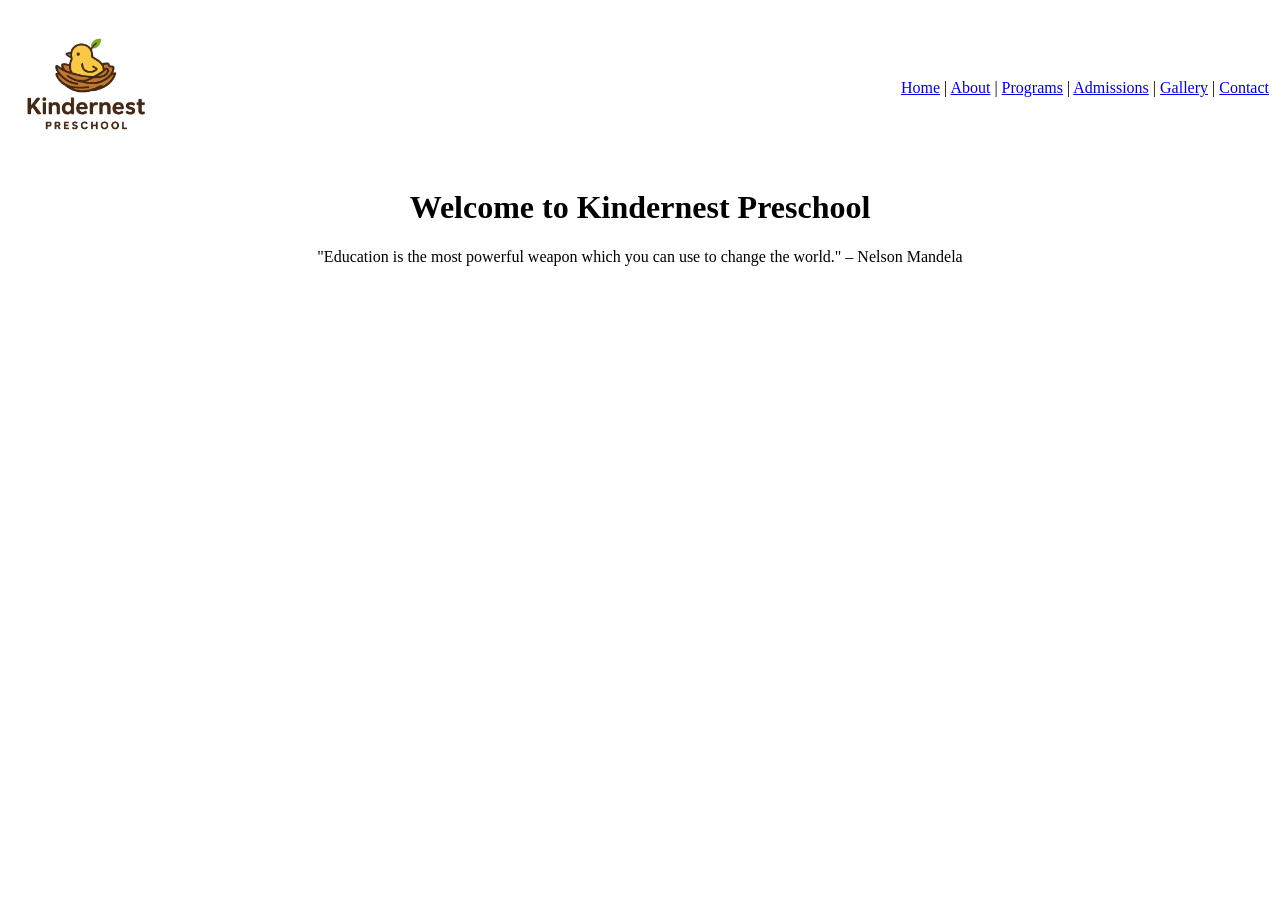
==== index.html @ 62a29763 "added content and tags" ====
<!DOCTYPE html>
<html lang="en">
<head>
  <meta charset="UTF-8">
  <meta name="viewport" content="width=device-width, initial-scale=1.0">
  <title>Kindernest Preschool</title>
</head>
<body>

  <!-- Header Section -->
  <table width="100%">
    <tr>
      <!-- Logo on the left -->
      <td align="left">
        <img src="img/logo.jpg" alt="Kindernest Preschool Logo" width="150">
      </td>
      <!-- Navigation on the right -->
      <td align="right">
        <a href="index.html">Home</a> |
        <a href="about.html">About</a> |
        <a href="programs.html">Programs</a> |
        <a href="admissions.html">Admissions</a> |
        <a href="gallery.html">Gallery</a> |
        <a href="contact.html">Contact</a>
      </td>
    </tr>
  </table>

  <!-- Welcome Message -->
  <h1 align="center">Welcome to Kindernest Preschool</h1>

  <!-- Footer with Quote -->
  <footer>
    <p align="center">
      "Education is the most powerful weapon which you can use to change the world." – Nelson Mandela
    </p>
  </footer>

</body>
</html>
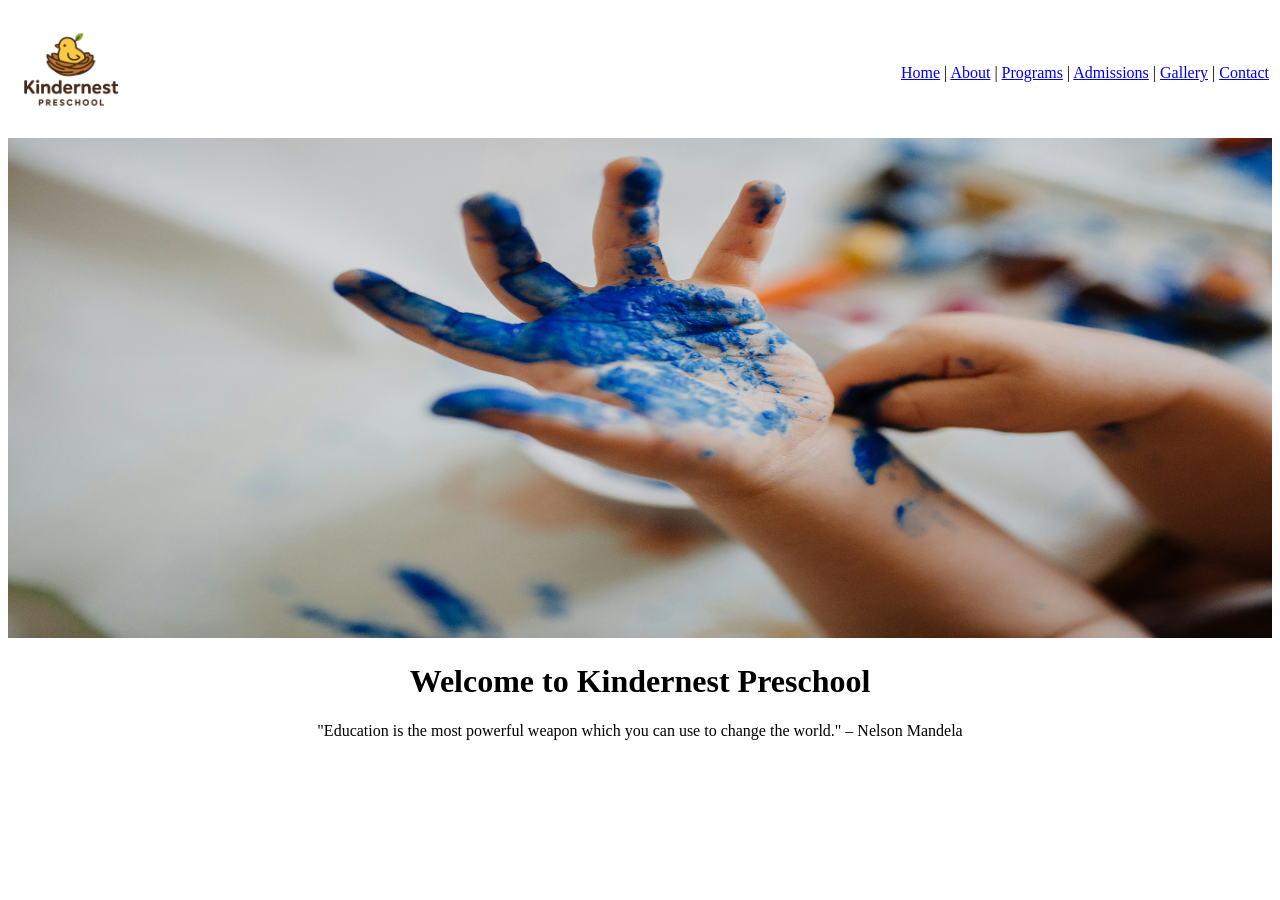
==== commit b314e05e: "changes were made since it showed error on webpage" ====
--- a/index.html
+++ b/index.html
@@ -7,14 +7,12 @@
 </head>
 <body>
 
-  <!-- Header Section -->
+  <!-- Header: Logo (left) and Navigation (right) -->
   <table width="100%">
     <tr>
-      <!-- Logo on the left -->
       <td align="left">
-        <img src="img/logo.jpg" alt="Kindernest Preschool Logo" width="150">
+        <img src="img/logo.jpg" alt="Kindernest Preschool Logo" width="120">
       </td>
-      <!-- Navigation on the right -->
       <td align="right">
         <a href="index.html">Home</a> |
         <a href="about.html">About</a> |
@@ -25,6 +23,11 @@
       </td>
     </tr>
   </table>
+
+  <!-- Large Hero Image -->
+  <div align="center">
+    <img src="img/welcome.jpg" alt="Welcome Image" width="100%" height="500">
+  </div>
 
   <!-- Welcome Message -->
   <h1 align="center">Welcome to Kindernest Preschool</h1>
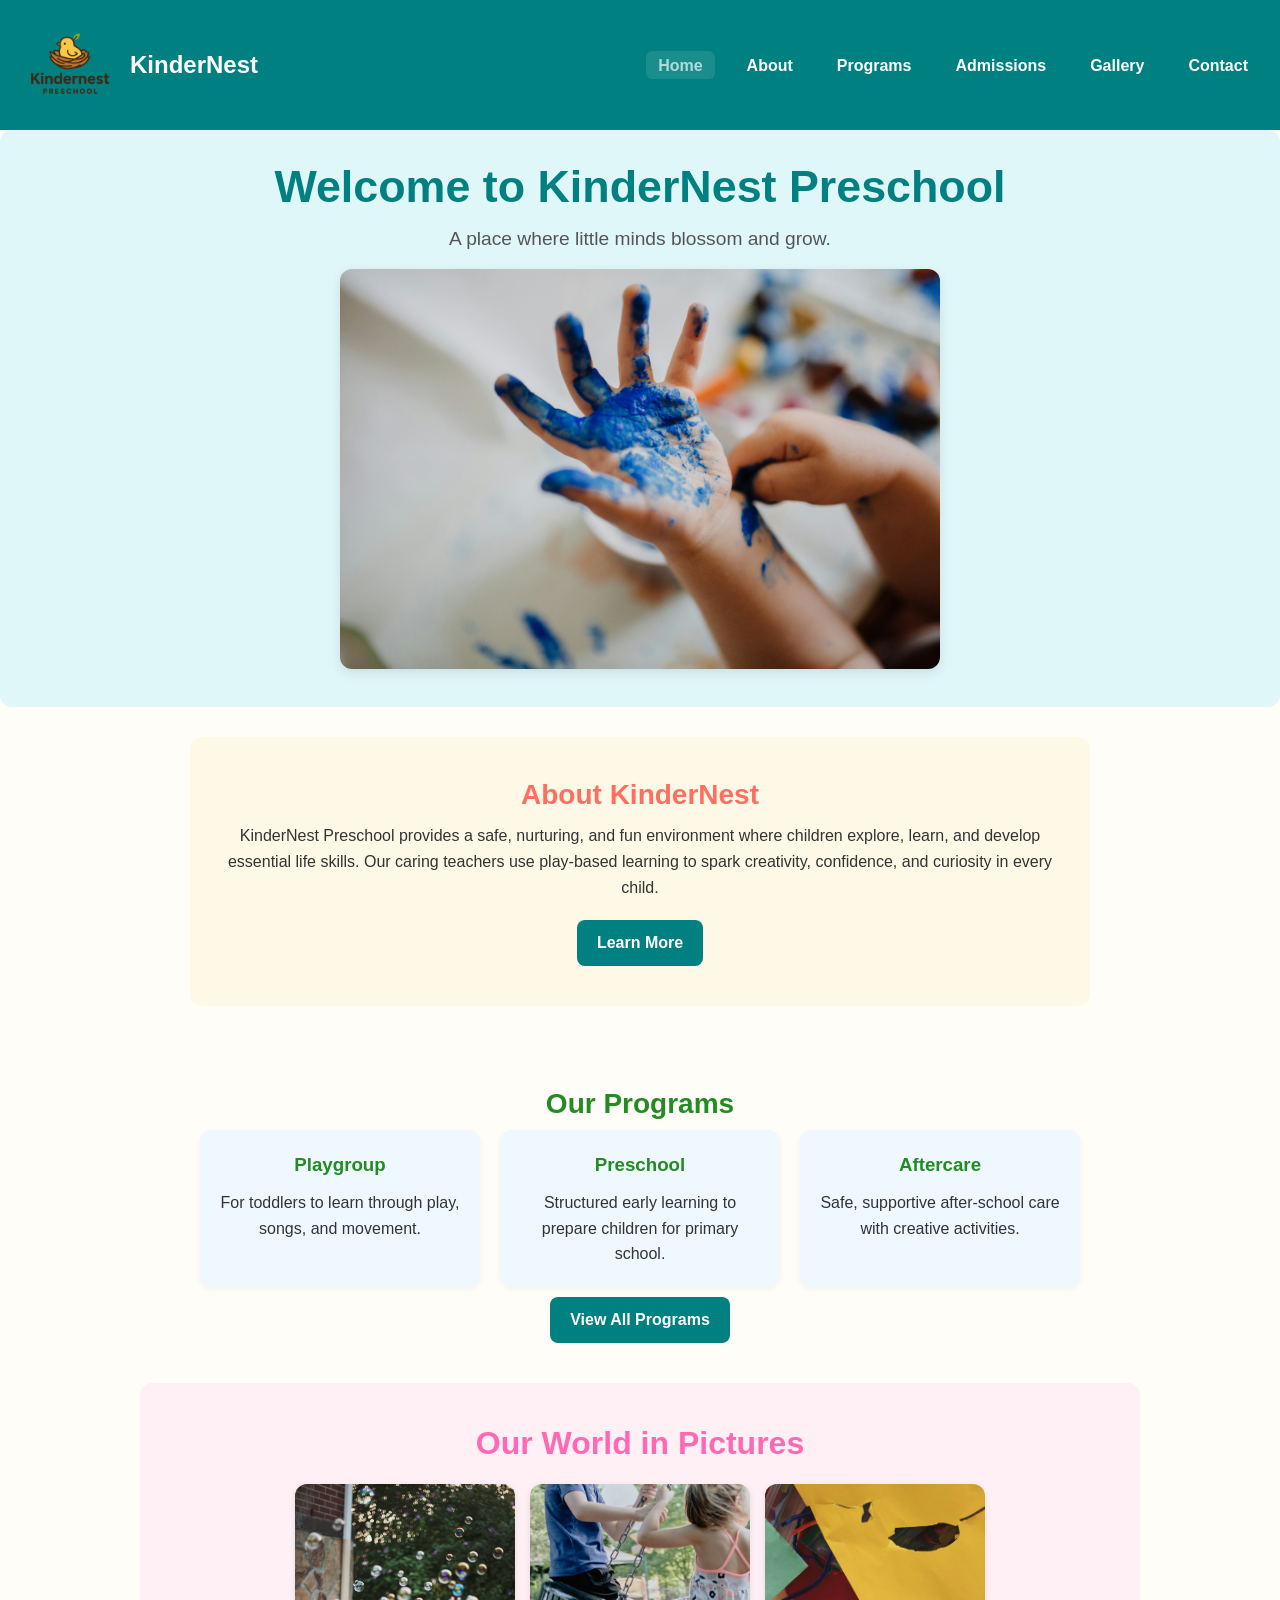
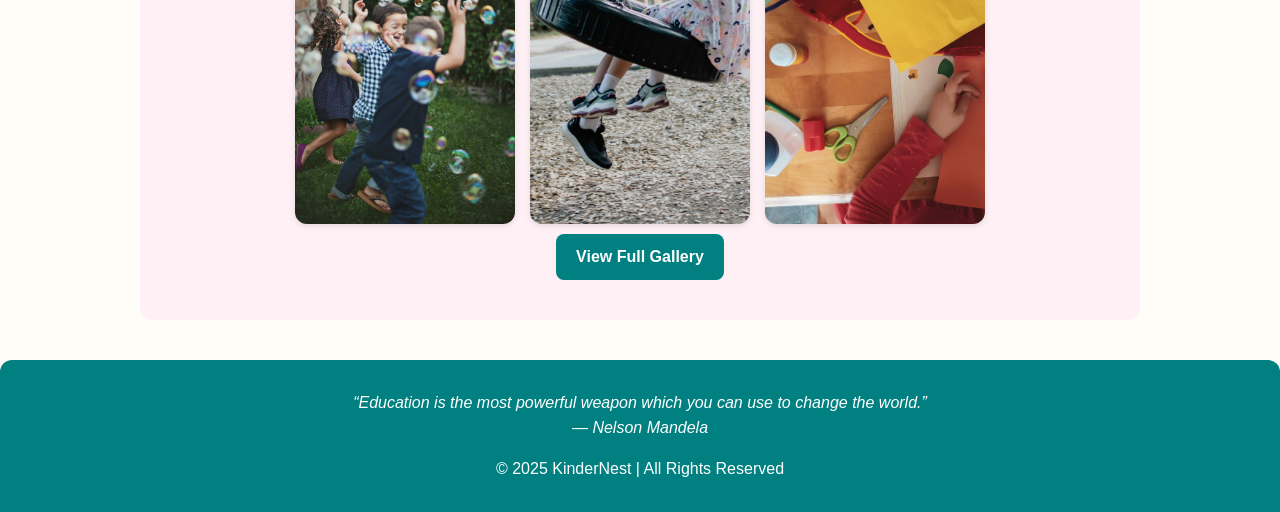
==== commit 16c3ce16: "chore: project structure and initial HTML pages" ====
--- a/index.html
+++ b/index.html
@@ -3,40 +3,87 @@
 <head>
   <meta charset="UTF-8">
   <meta name="viewport" content="width=device-width, initial-scale=1.0">
-  <title>Kindernest Preschool</title>
+  <title>KinderNest Preschool</title>
+  <link rel="stylesheet" href="css/style.css">
 </head>
 <body>
 
-  <!-- Header: Logo (left) and Navigation (right) -->
-  <table width="100%">
-    <tr>
-      <td align="left">
-        <img src="img/logo.jpg" alt="Kindernest Preschool Logo" width="120">
-      </td>
-      <td align="right">
-        <a href="index.html">Home</a> |
-        <a href="about.html">About</a> |
-        <a href="programs.html">Programs</a> |
-        <a href="admissions.html">Admissions</a> |
-        <a href="gallery.html">Gallery</a> |
-        <a href="contact.html">Contact</a>
-      </td>
-    </tr>
-  </table>
+  <!-- Header -->
+  <header class="site-header">
+    <div class="container nav-wrap">
+      <div class="site-brand">
+        <img src="img/logo.jpg" alt="KinderNest Logo">
+        <span>KinderNest</span>
+      </div>
+      <nav class="main-nav">
+        <ul class="nav-list">
+          <li><a href="index.html" class="active">Home</a></li>
+          <li><a href="about.html">About</a></li>
+          <li><a href="programs.html">Programs</a></li>
+          <li><a href="admissions.html">Admissions</a></li>
+          <li><a href="gallery.html">Gallery</a></li> 
+          <li><a href="contact.html">Contact</a></li>
+        </ul>
+      </nav>
+    </div>
+  </header>
 
-  <!-- Large Hero Image -->
-  <div align="center">
-    <img src="img/welcome.jpg" alt="Welcome Image" width="100%" height="500">
-  </div>
+  <!-- Hero Section -->
+  <section class="hero">
+    <h1>Welcome to KinderNest Preschool</h1>
+    <p class="tagline">A place where little minds blossom and grow.</p>
+    <img src="img/welcome.jpg" alt="Happy children at KinderNest Preschool" class="hero-image">
+  </section>
 
-  <!-- Welcome Message -->
-  <h1 align="center">Welcome to Kindernest Preschool</h1>
+  <!-- About Us -->
+  <section class="about">
+    <h2>About KinderNest</h2>
+    <p>
+      KinderNest Preschool provides a safe, nurturing, and fun environment where children explore, 
+      learn, and develop essential life skills. Our caring teachers use play-based learning to spark 
+      creativity, confidence, and curiosity in every child.
+    </p>
+    <a href="about.html" class="btn">Learn More</a>
+  </section>
 
-  <!-- Footer with Quote -->
-  <footer>
-    <p align="center">
-      "Education is the most powerful weapon which you can use to change the world." – Nelson Mandela
-    </p>
+  <!-- Programs Overview -->
+  <section class="programs">
+    <h2>Our Programs</h2>
+    <div class="program-list">
+      <article>
+        <h3>Playgroup</h3>
+        <p>For toddlers to learn through play, songs, and movement.</p>
+      </article>
+      <article>
+        <h3>Preschool</h3>
+        <p>Structured early learning to prepare children for primary school.</p>
+      </article>
+      <article>
+        <h3>Aftercare</h3>
+        <p>Safe, supportive after-school care with creative activities.</p>
+      </article>
+    </div>
+    <a href="programs.html" class="btn">View All Programs</a>
+  </section>
+
+  <!-- Gallery Preview -->
+  <section class="gallery-preview">
+    <h2>Our World in Pictures</h2>
+    <div class="gallery-row">
+      <img src="img/gallery1.jpg" alt="Children painting in class">
+      <img src="img/gallery2.jpg" alt="Outdoor play area">
+      <img src="img/gallery3.jpg" alt="Story time with teacher">
+    </div>
+    <a href="gallery.html" class="btn">View Full Gallery</a>
+  </section>
+
+  <!-- Footer -->
+  <footer class="site-footer">
+    <blockquote>
+      “Education is the most powerful weapon which you can use to change the world.” 
+      <br>— Nelson Mandela
+    </blockquote>
+    <p>&copy; 2025 KinderNest | All Rights Reserved</p>
   </footer>
 
 </body>
--- a/css/style.css
+++ b/css/style.css
@@ -0,0 +1,414 @@
+/* =========================
+   Root Colors & Variables
+========================= */
+:root {
+  --brand: #008080;   /* Teal */
+  --accent: #228B22;  /* Green */
+  --muted: #f9fbfc;   /* Light background */
+  --text: #222;
+  --radius: 12px;
+  --max-width: 1100px;
+  --gap: 1.25rem;
+}
+
+/* =========================
+   RESET & GLOBAL STYLES
+========================= */
+* {
+  margin: 0;
+  padding: 0;
+  box-sizing: border-box;
+}
+
+body {
+  font-family: "Comic Sans MS", cursive, sans-serif;
+  background-color: #fffdf8;
+  color: #333;
+  line-height: 1.6;
+  font-size: 1rem;
+}
+
+/* =========================
+   HEADINGS
+========================= */
+h1 {
+  font-size: 2.5rem;
+  line-height: 1.2;
+  margin-bottom: 0.75rem;
+  color: var(--brand);
+  text-align: center;
+}
+
+h2 {
+  font-size: 1.75rem;
+  line-height: 1.3;
+  margin-bottom: 0.5rem;
+  color: var(--accent);
+}
+
+h3 {
+  color: var(--accent);
+  margin-bottom: 10px;
+}
+
+/* =========================
+   HEADER & NAVIGATION
+========================= */
+.site-header {
+  background-color: var(--brand);
+  color: white;
+  padding: 15px 20px;
+}
+
+.nav-wrap {
+  display: flex;
+  justify-content: space-between;
+  align-items: center;
+  flex-wrap: wrap;
+  gap: 1rem;
+}
+
+.site-brand {
+  display: flex;
+  align-items: center;
+  gap: 10px;
+  font-weight: bold;
+  color: white;
+}
+
+.site-brand img {
+  height: 100px;
+  width: auto;
+}
+
+.site-brand span {
+  font-size: 1.5rem;
+}
+
+.nav-list {
+  list-style: none;
+  display: flex;
+  gap: 20px;
+}
+
+.nav-list a {
+  color: white;
+  text-decoration: none;
+  font-weight: bold;
+  padding: 0.35rem 0.75rem;
+  border-radius: 6px;
+  transition: background 0.3s, opacity 0.3s;
+}
+
+.nav-list a:hover,
+.nav-list a:focus-visible,
+.nav-list a.active {
+  background: rgba(255,255,255,0.15);
+  opacity: 0.7;
+}
+
+/* =========================
+   HERO SECTION
+========================= */
+.hero {
+  text-align: center;
+  background-color: #e0f7f9;
+  padding: 30px 20px;
+  border-radius: var(--radius);
+  margin-bottom: 30px;
+}
+
+.hero h1 {
+  font-size: 2.8rem;
+  color: var(--brand);
+  margin-bottom: 10px;
+}
+
+.hero p {
+  font-size: 1.2rem;
+  color: #555;
+}
+
+.hero-image {
+  width: 80%;
+  max-width: 600px;
+  height: auto;
+  border-radius: var(--radius);
+  margin-top: 15px;
+  box-shadow: 0 4px 12px rgba(0,0,0,0.1);
+}
+
+/* =========================
+   ABOUT SECTION
+========================= */
+.about {
+  text-align: center;
+  padding: 40px 20px;
+  background-color: #fef9e7;
+  border-radius: var(--radius);
+  max-width: 900px;
+  margin: 0 auto 40px;
+}
+
+.about h1 {
+  color: var(--brand);
+  margin-bottom: 15px;
+}
+
+.about h2 {
+  color: #ff6f61;
+  margin-bottom: 10px;
+}
+
+.about p, .about ul {
+  font-size: 1rem;
+  color: #333;
+  margin-bottom: 10px;
+}
+
+.about-content {
+  display: flex;
+  flex-wrap: wrap;
+  gap: 20px;
+  justify-content: space-between;
+}
+
+.about-content article {
+  flex: 1 1 280px;
+  background-color: #fff6e5;
+  padding: 20px;
+  border-radius: var(--radius);
+  box-shadow: 0 2px 6px rgba(0,0,0,0.05);
+}
+
+/* =========================
+   PROGRAMS SECTION
+========================= */
+.programs {
+  text-align: center;
+  padding: 40px 20px;
+}
+
+.programs h1 {
+  color: var(--brand);
+  margin-bottom: 15px;
+}
+
+.program-list {
+  display: flex;
+  flex-wrap: wrap;
+  justify-content: center;
+  gap: 20px;
+}
+
+.program-list article {
+  flex: 1 1 250px;
+  max-width: 280px;
+  background-color: #f0f8ff;
+  padding: 20px;
+  border-radius: var(--radius);
+  box-shadow: 0 2px 6px rgba(0,0,0,0.05);
+}
+
+.program-list h2 {
+  color: #20b2aa;
+  margin-bottom: 10px;
+}
+
+.program-list ul {
+  padding-left: 20px;
+}
+
+/* Activities images row */
+.activities-row {
+  display: flex;
+  flex-wrap: wrap;
+  justify-content: center;
+  gap: 15px;
+  margin-top: 20px;
+}
+
+.activities-row img {
+  width: 150px;
+  height: auto;
+  border-radius: var(--radius);
+  object-fit: cover;
+  box-shadow: 0 2px 6px rgba(0,0,0,0.1);
+  transition: transform 0.3s;
+}
+
+.activities-row img:hover {
+  transform: scale(1.05);
+}
+
+/* =========================
+   ADMISSIONS FORM
+========================= */
+.admission-form {
+  max-width: 500px;
+  margin: 0 auto 40px;
+  background: #f0fff0;
+  padding: 20px;
+  border-radius: var(--radius);
+  box-shadow: 0 2px 6px rgba(0,0,0,0.1);
+  text-align: center;
+}
+
+.admission-form h1,
+.admission-form h2,
+.admission-form p {
+  margin-bottom: 15px;
+}
+
+.admission-form label {
+  display: block;
+  margin-bottom: 5px;
+  font-weight: bold;
+  text-align: left;
+}
+
+.admission-form input,
+.admission-form textarea {
+  width: 100%;
+  padding: 8px 10px;
+  margin-bottom: 15px;
+  border-radius: 8px;
+  border: 1px solid #ccc;
+  font-size: 1rem;
+}
+
+.admission-form input[type="submit"] {
+  background-color: var(--brand);
+  color: white;
+  font-weight: bold;
+  cursor: pointer;
+  border: none;
+  transition: background 0.3s;
+}
+
+.admission-form input[type="submit"]:hover {
+  background-color: #006666;
+}
+
+/* =========================
+   GALLERY SECTION
+========================= */
+.gallery-preview {
+  text-align: center;
+  padding: 40px 20px;
+  background-color: #fff0f5;
+  border-radius: var(--radius);
+  max-width: 1000px;
+  margin: 0 auto 40px;
+}
+
+.gallery-preview h2 {
+  font-size: 2rem;
+  color: #ff69b4;
+  margin-bottom: 20px;
+}
+
+.gallery-row {
+  display: flex;
+  flex-wrap: wrap;
+  justify-content: center;
+  gap: 15px;
+}
+
+.gallery-row img {
+  width: 30%;
+  max-width: 220px;
+  height: auto;
+  border-radius: var(--radius);
+  object-fit: cover;
+  box-shadow: 0 2px 6px rgba(0,0,0,0.1);
+}
+
+/* =========================
+   CONTACT SECTION
+========================= */
+.contact h1, .contact h2 {
+  color: var(--brand);
+  text-align: center;
+  margin-bottom: 15px;
+}
+
+.contact p, .contact-info p {
+  font-size: 1rem;
+  color: #333;
+  text-align: center;
+  margin-bottom: 10px;
+}
+
+.contact iframe {
+  display: block;
+  margin: 20px auto;
+  border-radius: var(--radius);
+}
+
+/* =========================
+   BUTTONS
+========================= */
+.btn {
+  display: inline-block;
+  margin-top: 10px;
+  padding: 10px 20px;
+  background: var(--brand);
+  color: white;
+  border-radius: 8px;
+  text-decoration: none;
+  font-weight: bold;
+  transition: background 0.3s;
+}
+
+.btn:hover {
+  background: #006666;
+}
+
+/* =========================
+   FOOTER
+========================= */
+.site-footer {
+  text-align: center;
+  padding: 30px 20px;
+  background-color: var(--brand);
+  color: white;
+  border-radius: 12px 12px 0 0;
+}
+
+.site-footer blockquote {
+  font-style: italic;
+  margin-bottom: 15px;
+}
+
+.site-footer p {
+  margin-top: 10px;
+}
+
+/* =========================
+   RESPONSIVE ADJUSTMENTS
+========================= */
+@media (max-width: 768px) {
+  .about-content, .program-list, .gallery-row {
+    flex-direction: column;
+    align-items: center;
+  }
+
+  .activities-row img {
+    width: 45%;
+  }
+
+  .hero-image {
+    width: 100%;
+  }
+}
+
+@media (max-width: 480px) {
+  .activities-row img {
+    width: 90%;
+  }
+
+  h1 { font-size: 1.75rem; }
+  h2 { font-size: 1.25rem; }
+  p  { font-size: 0.9rem; }
+}
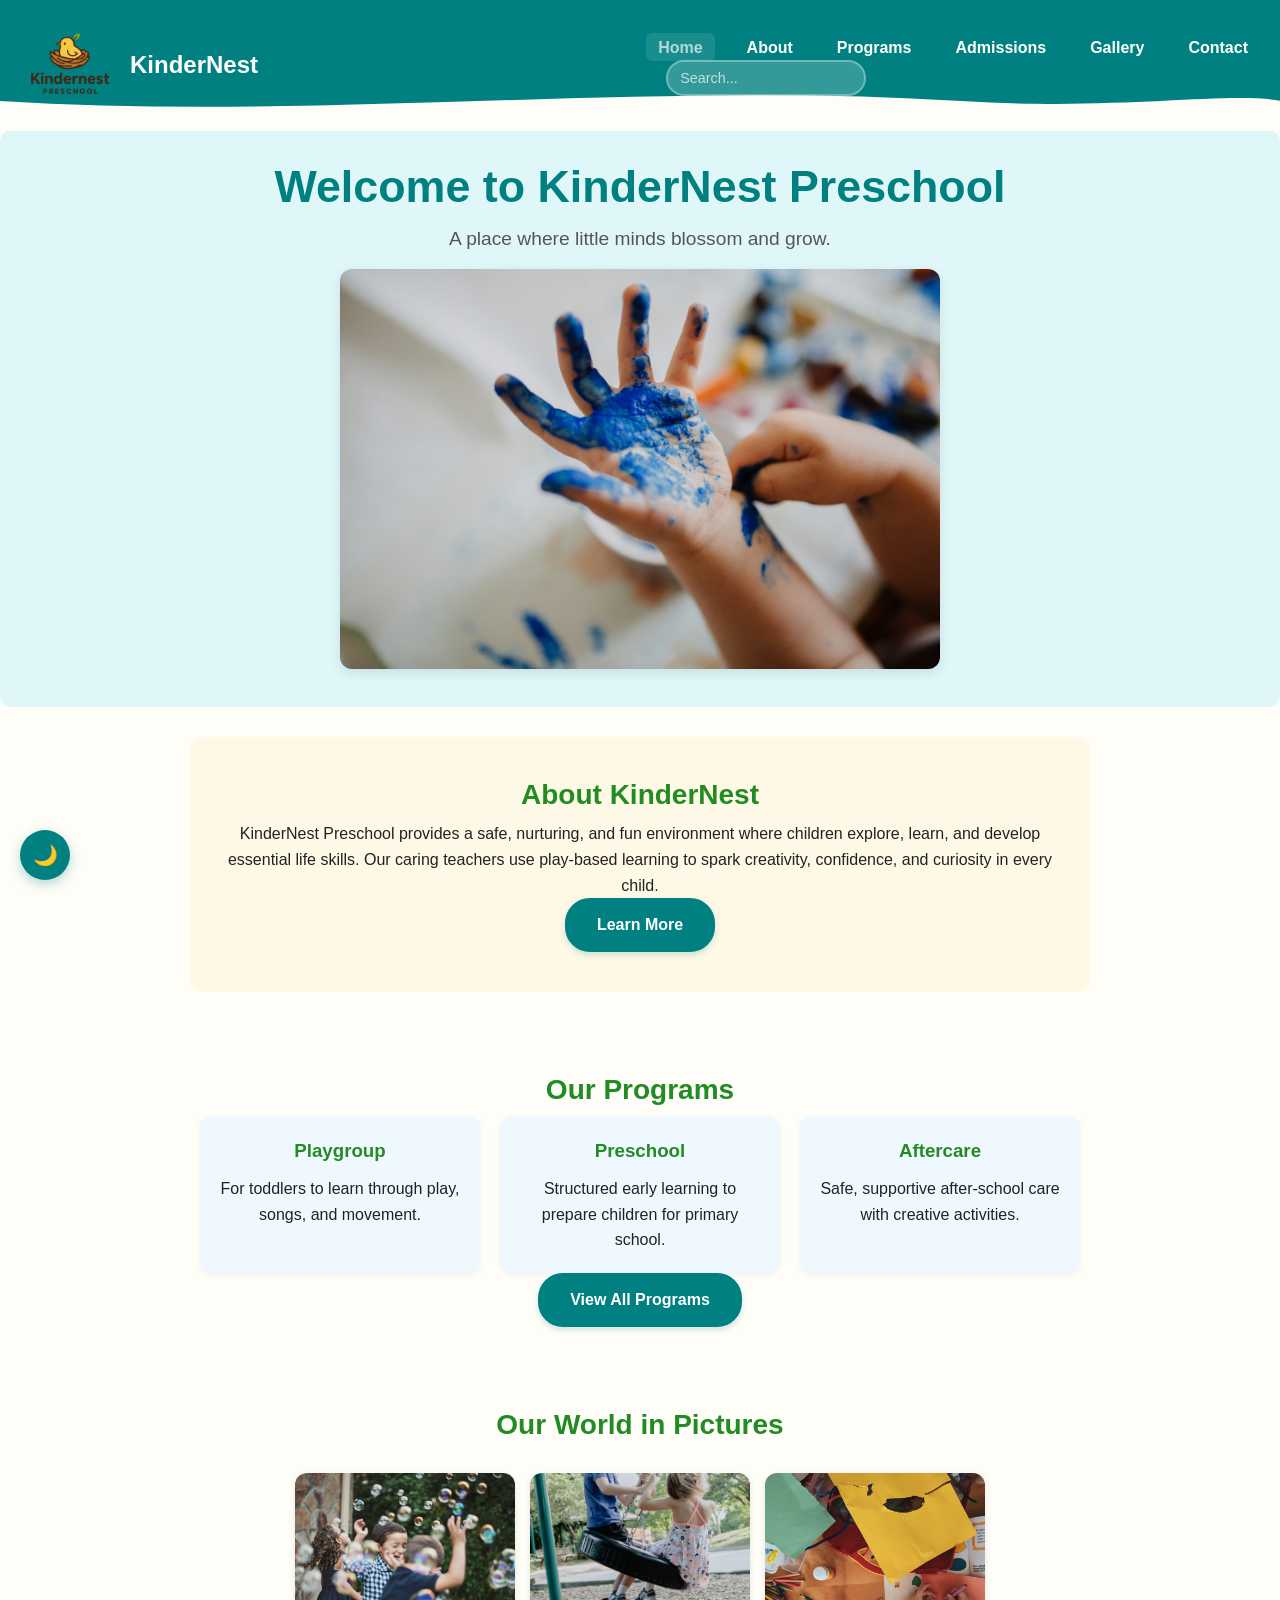
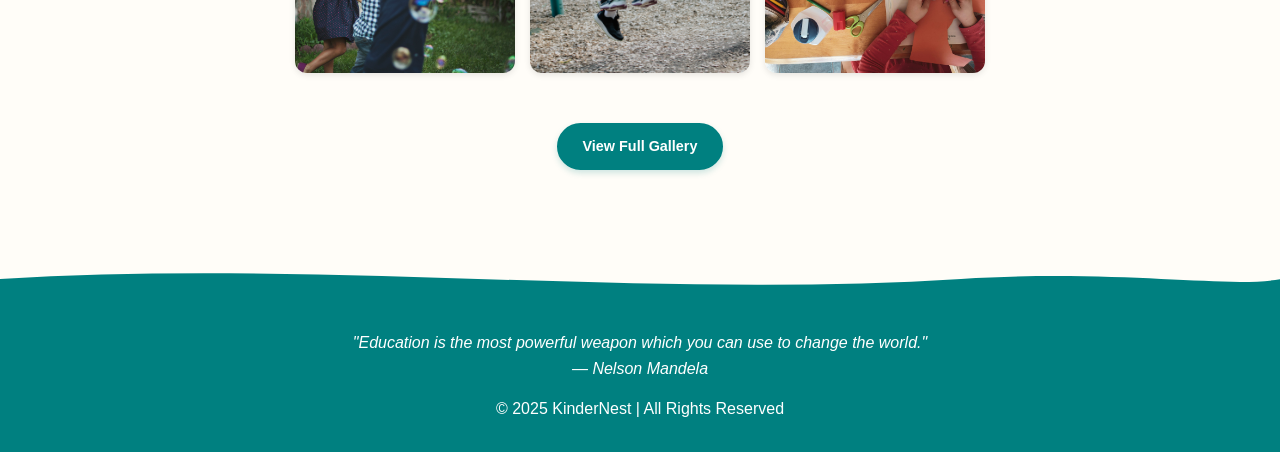
==== commit 684aea00: "Part 3: Complete implementation - JavaScript, SEO, Forms, Security & Documentation - Added Part 3 ch" ====
--- a/index.html
+++ b/index.html
@@ -3,8 +3,50 @@
 <head>
   <meta charset="UTF-8">
   <meta name="viewport" content="width=device-width, initial-scale=1.0">
+  <meta http-equiv="X-UA-Compatible" content="IE=edge">
+  <meta name="referrer" content="strict-origin-when-cross-origin">
+  <meta http-equiv="Content-Security-Policy" content="default-src 'self'; script-src 'self' 'unsafe-inline' https://unpkg.com; style-src 'self' 'unsafe-inline'; img-src 'self' data: https:; font-src 'self' data:; connect-src 'self'; frame-src 'self' https://www.google.com; object-src 'none'; base-uri 'self'; form-action 'self';">
   <title>KinderNest Preschool</title>
   <link rel="stylesheet" href="css/style.css">
+
+  <!-- SEO + OG template -->
+  <title>KinderNest Preschool — A place where little minds blossom</title>
+  <meta name="description" content="KinderNest Preschool — safe, loving, play-based learning for ages 3 months to 6 years. Admissions, programs, and gallery in Pretoria.">
+  <meta name="keywords" content="preschool, kindergarten, childcare, play-based learning, Pretoria, admissions, early childhood education">
+  <link rel="canonical" href="https://yourdomain.com/index.html">
+
+  <!-- Open Graph -->
+  <meta property="og:title" content="KinderNest Preschool — A place where little minds blossom" />
+  <meta property="og:description" content="Safe, loving preschool offering playgroup, preschool, aftercare, swimming and gymnastics in Pretoria." />
+  <meta property="og:image" content="https://yourdomain.com/img/welcome.jpg" />
+  <meta property="og:url" content="https://yourdomain.com/index.html" />
+  <meta property="og:type" content="website" />
+
+  <!-- Twitter Card -->
+  <meta name="twitter:card" content="summary_large_image">
+  <meta name="twitter:title" content="KinderNest Preschool">
+  <meta name="twitter:description" content="Play-based learning for little learners in Pretoria.">
+  <meta name="twitter:image" content="https://yourdomain.com/img/welcome.jpg">
+
+  <!-- Mobile friendly hint -->
+  <meta name="theme-color" content="#008080">
+
+  <!-- Structured data (local business) -->
+  <script type="application/ld+json">
+  {
+  "@context": "https://schema.org",
+  "@type": "ChildCare",
+  "name": "KinderNest Preschool",
+  "url": "https://yourdomain.com",
+  "telephone": "+27111234567",
+  "address": {
+  "@type": "PostalAddress",
+  "streetAddress": "123 Learning Lane",
+  "addressLocality": "Pretoria",
+  "addressCountry": "ZA"
+  }
+  }
+  </script>
 </head>
 <body>
 
@@ -24,7 +66,22 @@
           <li><a href="gallery.html">Gallery</a></li> 
           <li><a href="contact.html">Contact</a></li>
         </ul>
+        <div class="search-container">
+          <input type="search" id="search-input" placeholder="Search..." aria-label="Search website">
+          <div id="search-results" class="search-results"></div>
+        </div>
+        <button class="hamburger" aria-label="Open menu" aria-expanded="false">
+          <span></span>
+          <span></span>
+          <span></span>
+        </button>
       </nav>
+    </div>
+    <!-- Wave Animation at bottom of header -->
+    <div class="wave wave-bottom">
+      <svg viewBox="0 0 1200 120" preserveAspectRatio="none">
+        <path d="M0,60 C300,100 600,20 900,60 C1050,80 1150,40 1200,60 L1200,120 L0,120 Z" fill="#fffdf8"></path>
+      </svg>
     </div>
   </header>
 
@@ -74,17 +131,27 @@
       <img src="img/gallery2.jpg" alt="Outdoor play area">
       <img src="img/gallery3.jpg" alt="Story time with teacher">
     </div>
-    <a href="gallery.html" class="btn">View Full Gallery</a>
+    <a href="gallery.html" class="btn btn-small">View Full Gallery</a>
   </section>
+
+  <!-- Dark Mode Button -->
+  <button id="darkModeBtn" aria-label="Toggle Dark Mode">🌙</button>
 
   <!-- Footer -->
   <footer class="site-footer">
+    <!-- Wave Animation at top of footer -->
+    <div class="wave wave-top">
+      <svg viewBox="0 0 1200 120" preserveAspectRatio="none">
+        <path d="M0,60 C300,20 600,100 900,60 C1050,40 1150,80 1200,60 L1200,0 L0,0 Z" fill="#fffdf8"></path>
+      </svg>
+    </div>
     <blockquote>
-      “Education is the most powerful weapon which you can use to change the world.” 
+      "Education is the most powerful weapon which you can use to change the world." 
       <br>— Nelson Mandela
     </blockquote>
     <p>&copy; 2025 KinderNest | All Rights Reserved</p>
   </footer>
 
+  <script src="js/script.js"></script>
 </body>
-</html>+</html>
--- a/css/style.css
+++ b/css/style.css
@@ -1,14 +1,22 @@
+/* ==================================================
+   KinderNest Desktop CSS — Cleaned & Merged
+================================================== */
+
 /* =========================
    Root Colors & Variables
 ========================= */
 :root {
-  --brand: #008080;   /* Teal */
-  --accent: #228B22;  /* Green */
-  --muted: #f9fbfc;   /* Light background */
+  --brand: #008080;
+  --accent: #228B22;
+  --muted: #f9fbfc;
   --text: #222;
   --radius: 12px;
   --max-width: 1100px;
   --gap: 1.25rem;
+  --focus: 3px;
+  --focus-color: rgba(34,139,34,0.25);
+  --error: #cc3333;
+  --success: #2d8a5f;
 }
 
 /* =========================
@@ -21,35 +29,25 @@
 }
 
 body {
-  font-family: "Comic Sans MS", cursive, sans-serif;
+  font-family: Arial, Helvetica, sans-serif;
   background-color: #fffdf8;
-  color: #333;
+  color: var(--text);
   line-height: 1.6;
   font-size: 1rem;
 }
 
+a:focus, button:focus, input:focus, textarea:focus, select:focus {
+  outline: none;
+  box-shadow: 0 0 0 var(--focus) var(--focus-color);
+  border-radius: 8px;
+}
+
 /* =========================
    HEADINGS
 ========================= */
-h1 {
-  font-size: 2.5rem;
-  line-height: 1.2;
-  margin-bottom: 0.75rem;
-  color: var(--brand);
-  text-align: center;
-}
-
-h2 {
-  font-size: 1.75rem;
-  line-height: 1.3;
-  margin-bottom: 0.5rem;
-  color: var(--accent);
-}
-
-h3 {
-  color: var(--accent);
-  margin-bottom: 10px;
-}
+h1 { font-size: 2.5rem; line-height: 1.2; margin-bottom: 0.75rem; color: var(--brand); text-align: center; }
+h2 { font-size: 1.75rem; line-height: 1.3; margin-bottom: 0.5rem; color: var(--accent); }
+h3 { color: var(--accent); margin-bottom: 10px; }
 
 /* =========================
    HEADER & NAVIGATION
@@ -76,14 +74,8 @@
   color: white;
 }
 
-.site-brand img {
-  height: 100px;
-  width: auto;
-}
-
-.site-brand span {
-  font-size: 1.5rem;
-}
+.site-brand img { height: 100px; width: auto; }
+.site-brand span { font-size: 1.5rem; }
 
 .nav-list {
   list-style: none;
@@ -100,11 +92,192 @@
   transition: background 0.3s, opacity 0.3s;
 }
 
-.nav-list a:hover,
-.nav-list a:focus-visible,
-.nav-list a.active {
+.nav-list a:hover, .nav-list a:focus-visible, .nav-list a.active {
   background: rgba(255,255,255,0.15);
   opacity: 0.7;
+}
+
+/* Search Functionality */
+.search-container {
+  position: relative;
+  margin-left: 20px;
+}
+
+#search-input {
+  padding: 8px 12px;
+  border: 2px solid rgba(255,255,255,0.3);
+  border-radius: 20px;
+  background: rgba(255,255,255,0.2);
+  color: white;
+  font-size: 0.9rem;
+  width: 200px;
+  transition: all 0.3s ease;
+}
+
+#search-input::placeholder {
+  color: rgba(255,255,255,0.7);
+}
+
+#search-input:focus {
+  outline: none;
+  border-color: white;
+  background: rgba(255,255,255,0.3);
+  width: 250px;
+}
+
+.search-results {
+  position: absolute;
+  top: 100%;
+  left: 0;
+  right: 0;
+  background: white;
+  border-radius: 8px;
+  box-shadow: 0 4px 12px rgba(0,0,0,0.2);
+  margin-top: 5px;
+  max-height: 300px;
+  overflow-y: auto;
+  z-index: 1000;
+  display: none;
+}
+
+.search-results:not(:empty) {
+  display: block;
+}
+
+.search-results a {
+  display: block;
+  padding: 10px 15px;
+  color: var(--text);
+  text-decoration: none;
+  border-bottom: 1px solid #eee;
+  transition: background 0.2s;
+}
+
+.search-results a:hover {
+  background: #f0f8ff;
+  color: var(--brand);
+}
+
+.search-results p {
+  padding: 10px 15px;
+  color: #666;
+  margin: 0;
+}
+
+/* Hamburger Menu - Enhanced */
+.hamburger {
+  display: none;
+  flex-direction: column;
+  justify-content: space-around;
+  width: 30px;
+  height: 30px;
+  background: transparent;
+  border: none;
+  cursor: pointer;
+  padding: 0;
+  z-index: 1001;
+  position: relative;
+}
+
+.hamburger span {
+  width: 100%;
+  height: 3px;
+  background: white;
+  border-radius: 3px;
+  transition: all 0.3s ease;
+  transform-origin: center;
+}
+
+.hamburger:hover span {
+  background: rgba(255,255,255,0.9);
+}
+
+.hamburger[aria-expanded="true"] span:nth-child(1) {
+  transform: rotate(45deg) translate(8px, 8px);
+}
+
+.hamburger[aria-expanded="true"] span:nth-child(2) {
+  opacity: 0;
+}
+
+.hamburger[aria-expanded="true"] span:nth-child(3) {
+  transform: rotate(-45deg) translate(7px, -7px);
+}
+
+/* Mobile Navigation */
+@media (max-width: 768px) {
+  .search-container {
+    display: none;
+  }
+
+  .hamburger {
+    display: flex;
+    order: 2;
+  }
+
+  .nav-list {
+    position: fixed;
+    top: 0;
+    right: -100%;
+    height: 100vh;
+    width: 280px;
+    background: var(--brand);
+    flex-direction: column;
+    padding: 80px 20px 20px;
+    transition: right 0.3s ease;
+    z-index: 1000;
+    box-shadow: -2px 0 10px rgba(0,0,0,0.2);
+  }
+
+  .nav-list.open {
+    right: 0;
+  }
+
+  .nav-list li {
+    margin-bottom: 15px;
+  }
+
+  .nav-list a {
+    display: block;
+    padding: 12px 15px;
+    border-radius: 8px;
+    font-size: 1.1rem;
+  }
+}
+
+/* =========================
+   BUTTONS - Enhanced
+========================= */
+.btn {
+  display: inline-block;
+  padding: 12px 30px;
+  background-color: var(--brand);
+  color: white;
+  text-decoration: none;
+  font-weight: bold;
+  border-radius: 25px;
+  transition: all 0.3s ease;
+  border: 2px solid var(--brand);
+  font-family: Arial, Helvetica, sans-serif;
+  font-size: 1rem;
+  cursor: pointer;
+  box-shadow: 0 3px 6px rgba(0,128,128,0.2);
+}
+
+.btn:hover {
+  background-color: #006666;
+  border-color: #006666;
+  transform: translateY(-2px);
+  box-shadow: 0 5px 12px rgba(0,128,128,0.3);
+}
+
+.btn:active {
+  transform: translateY(0);
+}
+
+.btn-small {
+  padding: 10px 24px;
+  font-size: 0.9rem;
 }
 
 /* =========================
@@ -118,25 +291,9 @@
   margin-bottom: 30px;
 }
 
-.hero h1 {
-  font-size: 2.8rem;
-  color: var(--brand);
-  margin-bottom: 10px;
-}
-
-.hero p {
-  font-size: 1.2rem;
-  color: #555;
-}
-
-.hero-image {
-  width: 80%;
-  max-width: 600px;
-  height: auto;
-  border-radius: var(--radius);
-  margin-top: 15px;
-  box-shadow: 0 4px 12px rgba(0,0,0,0.1);
-}
+.hero h1 { font-size: 2.8rem; margin-bottom: 10px; }
+.hero p { font-size: 1.2rem; color: #555; }
+.hero-image { width: 80%; max-width: 600px; height: auto; border-radius: var(--radius); margin-top: 15px; box-shadow: 0 4px 12px rgba(0,0,0,0.1); }
 
 /* =========================
    ABOUT SECTION
@@ -150,22 +307,6 @@
   margin: 0 auto 40px;
 }
 
-.about h1 {
-  color: var(--brand);
-  margin-bottom: 15px;
-}
-
-.about h2 {
-  color: #ff6f61;
-  margin-bottom: 10px;
-}
-
-.about p, .about ul {
-  font-size: 1rem;
-  color: #333;
-  margin-bottom: 10px;
-}
-
 .about-content {
   display: flex;
   flex-wrap: wrap;
@@ -187,11 +328,6 @@
 .programs {
   text-align: center;
   padding: 40px 20px;
-}
-
-.programs h1 {
-  color: var(--brand);
-  margin-bottom: 15px;
 }
 
 .program-list {
@@ -210,16 +346,9 @@
   box-shadow: 0 2px 6px rgba(0,0,0,0.05);
 }
 
-.program-list h2 {
-  color: #20b2aa;
-  margin-bottom: 10px;
-}
-
-.program-list ul {
-  padding-left: 20px;
-}
-
-/* Activities images row */
+.program-list h2 { color: #20b2aa; margin-bottom: 10px; }
+.program-list ul { padding-left: 20px; }
+
 .activities-row {
   display: flex;
   flex-wrap: wrap;
@@ -237,14 +366,12 @@
   transition: transform 0.3s;
 }
 
-.activities-row img:hover {
-  transform: scale(1.05);
-}
-
-/* =========================
-   ADMISSIONS FORM
-========================= */
-.admission-form {
+.activities-row img:hover { transform: scale(1.05); }
+
+/* =========================
+   FORMS
+========================= */
+.admission-form, .contact-form {
   max-width: 500px;
   margin: 0 auto 40px;
   background: #f0fff0;
@@ -254,13 +381,30 @@
   text-align: center;
 }
 
-.admission-form h1,
-.admission-form h2,
-.admission-form p {
+.admission-form .required {
+  color: var(--error);
+  font-weight: bold;
+}
+
+.admission-form .field-error {
+  display: none;
+  color: var(--error);
+  font-size: 0.875rem;
+  margin-top: -10px;
+  margin-bottom: 10px;
+  text-align: left;
+}
+
+.admission-form .char-count {
+  display: block;
+  text-align: right;
+  font-size: 0.875rem;
+  color: #666;
+  margin-top: -10px;
   margin-bottom: 15px;
 }
 
-.admission-form label {
+.admission-form label, .contact-form label {
   display: block;
   margin-bottom: 5px;
   font-weight: bold;
@@ -268,7 +412,10 @@
 }
 
 .admission-form input,
-.admission-form textarea {
+.admission-form textarea,
+.contact-form input,
+.contact-form textarea,
+.contact-form select {
   width: 100%;
   padding: 8px 10px;
   margin-bottom: 15px;
@@ -277,35 +424,184 @@
   font-size: 1rem;
 }
 
-.admission-form input[type="submit"] {
+.admission-form input[type="submit"], .contact-form input[type="submit"] {
   background-color: var(--brand);
   color: white;
   font-weight: bold;
   cursor: pointer;
   border: none;
-  transition: background 0.3s;
-}
-
-.admission-form input[type="submit"]:hover {
-  background-color: #006666;
-}
-
-/* =========================
-   GALLERY SECTION
+  transition: background 0.3s, opacity 0.3s, transform 0.2s;  position: relative;
+}
+
+.admission-form input[type="submit"]:hover:not(:disabled),
+.contact-form input[type="submit"]:hover:not(:disabled) { 
+  background-color: #006666; 
+  transform: translateY(-1px);
+}
+
+.admission-form input[type="submit"]:disabled,
+.contact-form input[type="submit"]:disabled {
+  opacity: 0.7;
+  cursor: not-allowed;
+  transform: none;
+}
+
+.contact-form input[type="submit"].loading {
+  position: relative;
+  color: transparent !important;
+  pointer-events: none;
+}
+
+.contact-form input[type="submit"].loading::after {
+  content: '';
+  position: absolute;
+  width: 20px;
+  height: 20px;
+  top: 50%;
+  left: 50%;
+  margin-left: -10px;
+  margin-top: -10px;
+  border: 3px solid rgba(255, 255, 255, 0.3);
+  border-top-color: white;
+  border-radius: 50%;
+  animation: spin 0.8s linear infinite;
+  display: block;
+}
+
+@keyframes spin {
+  to { transform: rotate(360deg); }
+}
+
+.input-error { border-color: var(--error) !important; }
+.form-error { color: var(--error); font-weight:600; margin-top:6px; }
+.form-success { color: var(--success); font-weight:600; margin-top:6px; }
+
+/* Contact Form Enhancements */
+.contact-form .required {
+  color: var(--error);
+  font-weight: bold;
+}
+
+.contact-form .field-error {
+  display: none;
+  color: var(--error);
+  font-size: 0.875rem;
+  margin-top: -10px;
+  margin-bottom: 10px;
+  text-align: left;
+}
+
+.contact-form .char-count {
+  display: block;
+  text-align: right;
+  font-size: 0.875rem;
+  color: #666;
+  margin-top: -10px;
+  margin-bottom: 15px;
+}
+
+.contact-form input:invalid:not(:focus):not(:placeholder-shown),
+.contact-form textarea:invalid:not(:focus):not(:placeholder-shown),
+.contact-form select:invalid:not(:focus) {
+  border-color: var(--error);
+}
+
+.contact-form input:valid:not(:placeholder-shown),
+.contact-form textarea:valid:not(:placeholder-shown),
+.contact-form select:valid {
+  border-color: var(--success);
+  background-color: #f0fff0;
+}
+
+.contact-form input:focus,
+.contact-form textarea:focus,
+.contact-form select:focus {
+  border-color: var(--brand);
+  background-color: #fff;
+  box-shadow: 0 0 0 3px rgba(0,128,128,0.1);
+}
+
+.admission-form input:valid:not(:placeholder-shown),
+.admission-form textarea:valid:not(:placeholder-shown),
+.admission-form select:valid {
+  border-color: var(--success);
+  background-color: #f0fff0;
+}
+
+.admission-form input:focus,
+.admission-form textarea:focus,
+.admission-form select:focus {
+  border-color: var(--brand);
+  background-color: #fff;
+  box-shadow: 0 0 0 3px rgba(0,128,128,0.1);
+}
+
+.contact-form input::placeholder,
+.contact-form textarea::placeholder {
+  color: #999;
+  opacity: 0.7;
+}
+
+.contact-form select {
+  cursor: pointer;
+  background-color: white;
+}
+
+.contact-form select:focus {
+  outline: none;
+  box-shadow: 0 0 0 var(--focus) var(--focus-color);
+}
+
+.contact-form input:disabled,
+.contact-form textarea:disabled,
+.contact-form select:disabled {
+  background-color: #f5f5f5;
+  cursor: not-allowed;
+  opacity: 0.7;
+}
+
+#contact-response {
+  margin-top: 20px;
+  min-height: 50px;
+  padding: 15px;
+  border-radius: 8px;
+  animation: fadeIn 0.3s ease-in;
+  font-size: 1rem;
+  line-height: 1.5;
+}
+
+#contact-response .form-success {
+  background-color: #e8f5e9;
+  border-left: 4px solid var(--success);
+  padding: 12px 15px;
+  border-radius: 6px;
+}
+
+#contact-response .form-error {
+  background-color: #ffebee;
+  border-left: 4px solid var(--error);
+  padding: 12px 15px;
+  border-radius: 6px;
+}
+
+@keyframes fadeIn {
+  from { opacity: 0; transform: translateY(-10px); }
+  to { opacity: 1; transform: translateY(0); }
+}
+
+/* =========================
+   GALLERY
 ========================= */
 .gallery-preview {
   text-align: center;
   padding: 40px 20px;
-  background-color: #fff0f5;
-  border-radius: var(--radius);
-  max-width: 1000px;
-  margin: 0 auto 40px;
-}
-
-.gallery-preview h2 {
-  font-size: 2rem;
-  color: #ff69b4;
-  margin-bottom: 20px;
+  min-height: auto;
+}
+
+.gallery-preview h1,
+.gallery-preview h2,
+.gallery-preview p {
+  text-align: center;
 }
 
 .gallery-row {
@@ -313,102 +609,326 @@
   flex-wrap: wrap;
   justify-content: center;
   gap: 15px;
+  margin: 30px 0 30px 0;
+}
+
+.gallery-preview .btn {
+  display: inline-block;
+  margin-top: 20px;
 }
 
 .gallery-row img {
   width: 30%;
   max-width: 220px;
-  height: auto;
+  min-width: 200px;
+  height: 200px;
   border-radius: var(--radius);
   object-fit: cover;
   box-shadow: 0 2px 6px rgba(0,0,0,0.1);
-}
-
-/* =========================
-   CONTACT SECTION
-========================= */
-.contact h1, .contact h2 {
-  color: var(--brand);
-  text-align: center;
-  margin-bottom: 15px;
-}
-
-.contact p, .contact-info p {
-  font-size: 1rem;
-  color: #333;
-  text-align: center;
-  margin-bottom: 10px;
-}
-
-.contact iframe {
+  cursor: pointer;
+  transition: transform 0.3s, box-shadow 0.3s;
+}
+
+.gallery-row img:hover {
+  transform: scale(1.05);
+  box-shadow: 0 4px 12px rgba(0,0,0,0.2);
+}
+
+/* =========================
+   ACCORDION
+========================= */
+.acc-btn {
+  display:flex;
+  justify-content:space-between;
+  width:100%;
+  padding:12px 16px;
+  border:none;
+  background:#fff;
+  cursor:pointer;
+  font-weight:700;
+}
+.acc-panel {
+  padding:12px 16px;
+  border-top:1px solid rgba(0,0,0,0.04);
+  max-height:0;
+  overflow:hidden;
+  transition:max-height 0.28s ease;
+}
+.acc-panel.open { max-height:800px; }
+
+/* =========================
+   LIGHTBOX
+========================= */
+.lightbox {
+  position:fixed; inset:0;
+  display:grid; place-items:center;
+  background:rgba(0,0,0,0.9);
+  z-index:1000; padding:0;
+  overflow: hidden;
+}
+.lightbox[hidden]{ display:none; }
+.lb-inner {
+  position: relative;
+  width: 100vw;
+  height: 100vh;
+  display: flex;
+  align-items: center;
+  justify-content: center;
+  padding: 0;
+  background: transparent;
+}
+.lb-inner img {
+  max-width: 100vw;
+  max-height: 100vh;
+  width: auto;
+  height: auto;
+  object-fit: contain;
   display: block;
-  margin: 20px auto;
+}
+.lb-close { 
+  position: absolute;
+  top: 20px;
+  right: 20px;
+  background:rgba(255,255,255,0.9); 
+  border:none; 
+  cursor:pointer; 
+  font-weight:700; 
+  font-size: 24px;
+  width: 40px;
+  height: 40px;
+  border-radius: 50%;
+  z-index: 1001;
+  display: flex;
+  align-items: center;
+  justify-content: center;
+  transition: background 0.3s;
+}
+.lb-close:hover {
+  background: rgba(255,255,255,1);
+}
+.lb-hint {
+  position: absolute;
+  bottom: 20px;
+  left: 50%;
+  transform: translateX(-50%);
+  color: white;
+  background: rgba(0,0,0,0.7);
+  padding: 8px 16px;
+  border-radius: 20px;
+  font-size: 0.875rem;
+}
+
+/* =========================
+   BACK TO TOP & DARK MODE
+========================= */
+#backToTop, #darkModeBtn {
+  position: fixed;
+  width: 50px; 
+  height: 50px;
+  border-radius: 50%; 
+  border: none;
+  background: var(--brand);
+  color: #fff;
+  font-size: 20px;
+  cursor: pointer; 
+  z-index: 1200;
+  display: flex; 
+  align-items: center; 
+  justify-content: center;
+  box-shadow: 0 4px 12px rgba(0,128,128,0.3);
+  transition: all 0.3s ease;
+}
+
+#backToTop:hover, #darkModeBtn:hover {
+  background: #006666;
+  transform: scale(1.1);
+  box-shadow: 0 6px 16px rgba(0,128,128,0.4);
+}
+
+#backToTop:active, #darkModeBtn:active {
+  transform: scale(0.95);
+}
+
+#backToTop { 
+  right: 20px; 
+  bottom: 20px; 
+  display: none; 
+}
+#backToTop.show { 
+  display: flex; 
+}
+#darkModeBtn { 
+  left: 20px; 
+  bottom: 20px; 
+}
+
+/* =========================
+   REVEAL EFFECTS
+========================= */
+.reveal { opacity: 0; transform: translateY(28px); transition: opacity .7s ease, transform .7s ease; }
+.reveal.active { opacity: 1; transform: translateY(0); }
+
+/* =========================
+   SLIDESHOW (Programs) 
+========================= */
+.slideshow-container { 
+  position: relative; 
+  overflow: hidden; 
+  max-width: 50%; 
+  margin: 30px auto;
   border-radius: var(--radius);
-}
-
-/* =========================
-   BUTTONS
-========================= */
-.btn {
-  display: inline-block;
-  margin-top: 10px;
-  padding: 10px 20px;
-  background: var(--brand);
-  color: white;
-  border-radius: 8px;
-  text-decoration: none;
-  font-weight: bold;
+  box-shadow: 0 4px 12px rgba(0,0,0,0.15);
+  aspect-ratio: 1 / 1;
+}
+.slide { 
+  display: none; 
+  width: 100%;
+  height: 100%;
+}
+.slide.active {
+  display: block;
+}
+.slide img { 
+  width: 100%; 
+  height: 100%; 
+  object-fit: cover;
+  display: block; 
+}
+.slideshow-container .prev,
+.slideshow-container .next {
+  position: absolute; 
+  top: 50%; 
+  transform: translateY(-50%);
+  background: rgba(0,0,0,0.6); 
+  color: white; 
+  border: none;
+  padding: 12px 16px; 
+  border-radius: 50%; 
+  cursor: pointer;
+  font-size: 18px;
+  z-index: 10;
   transition: background 0.3s;
 }
-
-.btn:hover {
-  background: #006666;
-}
+.slideshow-container .prev:hover,
+.slideshow-container .next:hover {
+  background: rgba(0,0,0,0.8);
+}
+.slideshow-container .prev { left: 20px; }
+.slideshow-container .next { right: 20px; }
+
+/* =========================
+   CONTACT & MAP
+========================= */
+.contact p, .contact h1, .contact h2 { text-align:center; }
+#map { width: 100%; max-width: 600px; height: 450px; margin:0 auto; border:0; }
 
 /* =========================
    FOOTER
 ========================= */
 .site-footer {
-  text-align: center;
-  padding: 30px 20px;
+  text-align:center;
+  padding:50px 20px 30px;
   background-color: var(--brand);
-  color: white;
-  border-radius: 12px 12px 0 0;
-}
-
-.site-footer blockquote {
-  font-style: italic;
-  margin-bottom: 15px;
-}
-
-.site-footer p {
-  margin-top: 10px;
-}
-
-/* =========================
-   RESPONSIVE ADJUSTMENTS
-========================= */
-@media (max-width: 768px) {
-  .about-content, .program-list, .gallery-row {
-    flex-direction: column;
-    align-items: center;
+  color:white;
+  border-radius:12px 12px 0 0;
+  position: relative;
+  margin-top: 40px;
+}
+.site-footer blockquote { 
+  font-style:italic; 
+  margin-bottom:15px;
+  padding-top: 30px;
+  position: relative;
+  z-index: 2;
+}
+
+/* =========================
+   DARK MODE STYLES
+========================= */
+body.dark-mode {
+  background-color: #1a1a1a;
+  color: #e0e0e0;
+}
+
+body.dark-mode .site-header {
+  background-color: #004d4d;
+}
+
+body.dark-mode .hero {
+  background-color: #2a3a3a;
+}
+
+body.dark-mode .about {
+  background-color: #2a2a1a;
+}
+
+body.dark-mode .program-list article {
+  background-color: #1a2a3a;
+}
+
+body.dark-mode .admission-form,
+body.dark-mode .contact-form {
+  background: #1a2a1a;
+  color: #e0e0e0;
+}
+
+body.dark-mode .acc-btn {
+  background: linear-gradient(135deg, #2a2a2a 0%, #1a2a2a 100%);
+  color: #e0e0e0;
+  border-color: var(--brand);
+}
+
+body.dark-mode .acc-panel {
+  background: linear-gradient(135deg, #1a1a1a 0%, #1a2a2a 100%);
+  color: #e0e0e0;
+}
+
+/* =========================
+   WAVE ANIMATIONS (Index Page)
+========================= */
+.wave {
+  position: absolute;
+  left: 0;
+  width: 100%;
+  overflow: hidden;
+  line-height: 0;
+  z-index: 1;
+}
+
+.wave svg {
+  position: relative;
+  display: block;
+  width: calc(100% + 1.3px);
+  height: 60px;
+}
+
+.wave-bottom {
+  bottom: -1px;
+}
+
+.wave-top {
+  top: -1px;
+}
+
+.wave svg path {
+  animation: wave-animation 8s ease-in-out infinite;
+  transform-origin: center;
+}
+
+@keyframes wave-animation {
+  0%, 100% {
+    d: path("M0,60 C300,100 600,20 900,60 C1050,80 1150,40 1200,60 L1200,120 L0,120 Z");
   }
-
-  .activities-row img {
-    width: 45%;
+  50% {
+    d: path("M0,60 C300,20 600,100 900,60 C1050,40 1150,80 1200,60 L1200,120 L0,120 Z");
   }
-
-  .hero-image {
-    width: 100%;
-  }
-}
-
-@media (max-width: 480px) {
-  .activities-row img {
-    width: 90%;
-  }
-
-  h1 { font-size: 1.75rem; }
-  h2 { font-size: 1.25rem; }
-  p  { font-size: 0.9rem; }
-}+}
+
+/* Header and Footer positioning for waves */
+.site-header {
+  position: relative;
+}
+
+.site-footer {
+  position: relative;
+}
